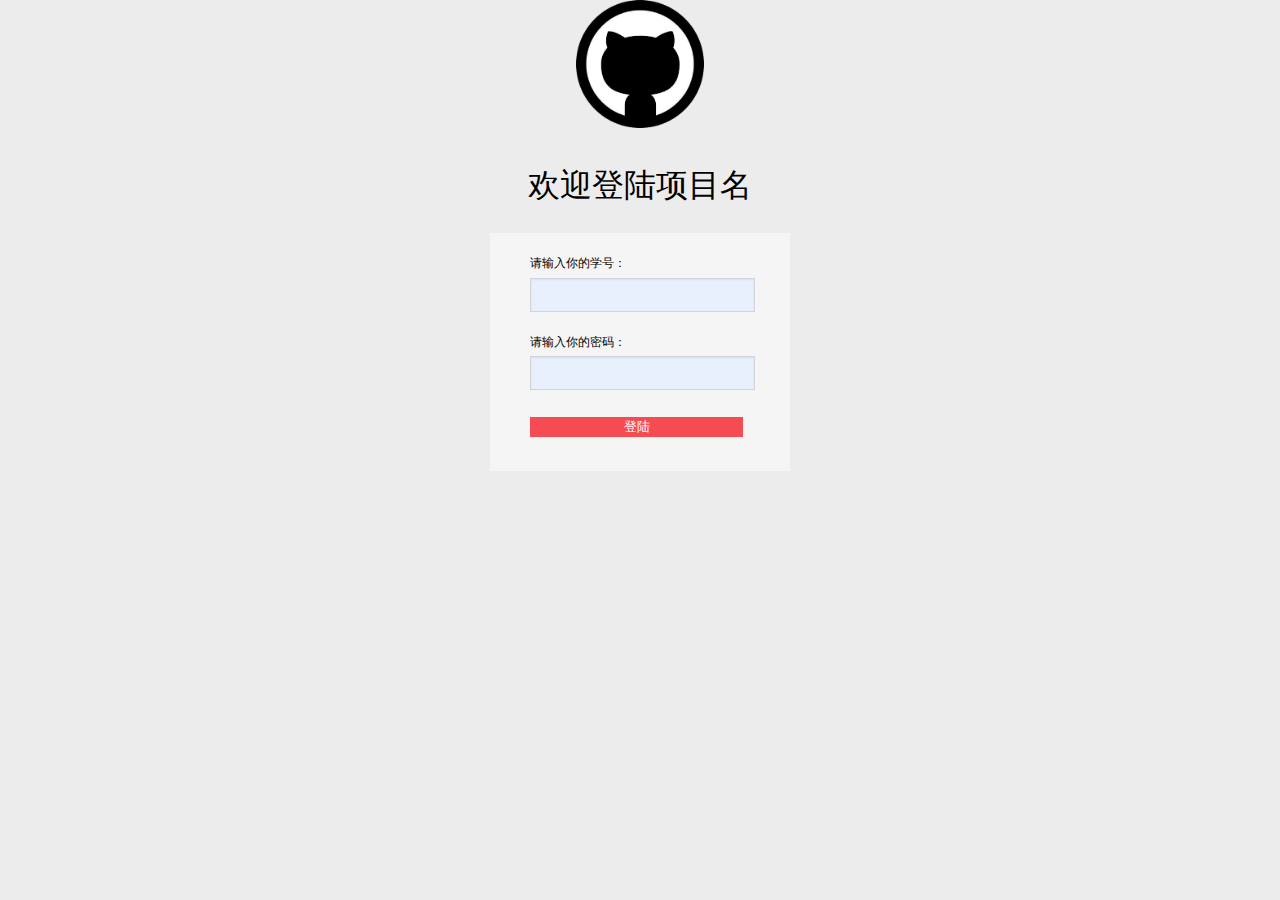
==== WebCode/WebContent/html/login.html @ 36f16230 "2019.6.5" ====
<!DOCTYPE html>
<html>
	<head>
		<meta charset="utf-8">
		<title>登陆</title>
		<link rel="stylesheet" type="text/css" href="../css/page_style_all.css" />
		<!-- Animate.css -->
		<link rel="stylesheet" href="../css/login/animate.css">
		<!-- Icomoon Icon Fonts-->
		<link rel="stylesheet" href="../../css/login/icomoon.css">
		<!-- Theme style  -->
		<link rel="stylesheet" href="../css/login/style.css">


		<link rel="stylesheet" type="text/css" href="../css/font-awesome-4.7.0/css/font-awesome.min.css" />
		<style type="text/css">
			.padding_top {
				padding-top: 20px;
			}

			.logo {
				width: 10%;
			}

			#div_body {}

			h1 {
				text-align: center;
				font-weight: 300;
			}

			.body_login {
				text-align: left;
				width: 300px;
				height: 237.93px;
				background: whitesmoke;
			}

			.input {
				border: 1px solid #d1d5da;
				box-shadow: inset 0 1px 2px rgba(27, 31, 35, .075);
				font-size: 16px;
				line-height: 20px;
				min-height: 20px;
				padding: 6px 8px;
				background-color: rgb(232, 240, 254) !important;
			}

			li {
				list-style: none;
				font-size: 12px;
			}

			li>input {
				margin-top: 4px;
				background: #E8F0FE;
			}
			.btn{
				display: block;
				text-align: center;
				width: 82%;
			}
		</style>
	</head>
	<body>
		<div class="div1" align="center">
			<!-- 总div -->
			<!-- 顶 -->
			<div id="div_header">
				<!-- 顶部div -->
				<div id="div3">
					<!-- 顶部里 图标div -->
					<img src="../img/github.png" class="logo">
				</div>
			</div>
			<div id="div_body">
				<!-- 字 -->
				<div id="font_welcome">
					<h1>欢迎登陆项目名</h1>
				</div>
				<!-- 字结束 -->
				<form action="" method="">
					<div class="body_login">
						<ul class="padding_top">
							<li>请输入你的学号：</li>
							<li><input type="text" name="" class="input" /></li>
							<li class="padding_top">请输入你的密码：</li>
							<li><input type="password" name="" class="input" /></li>
							<br>
							<input type="submit" name="" id="" value="登陆" class="btn btn-primary" />
						</ul>
					</div>
				</form>


			</div>
		</div>

	</body>
</html>
---- WebCode/WebContent/css/page_style_all.css ----
/* 规定字体与取消四周边框 */
body{
				font-family: "microsoft yahei";
				margin: 0px;
				padding: 0px;
				line-height: 1.7;
				background: #ececec;
			}
/* 网页整体链接样式 */
a{
	color: white;
	transition: color 0.5s;
}
a:hover{
	color: deepskyblue;
}
@keyframes hover{
	from{color: white;}
	to{color: deepskyblue;}
}
a:active{color: white;}
a{
	text-decoration: none;
}
hr {
	margin-top: 2rem;
	border: 2px dashed #666;
}

/*清理浮动  */
.clear:after{
	content: "";
	display: table;
	clear: both;
}
/* 左上角浮动图标 */


.sidebar{
	color: white;
	font-size: 20px;
	float: left;
	margin-left: 40px;
	margin-top: 5px;
	position: fixed;
}

/* 主页标题栏 */
.header_index{
	background-image: url(../img/header-bg.png);
	height: 100px;
}
/* 右上角链接 */
.link{
	float: right;
	font-size: 15px;
	margin-right: 40px;
	margin-top: 50px;
}
/* 正文部分 */
.text{
	width: 60%;
    margin: auto;
	padding-top: 5rem;

}
.portrait{
	height: 250px;
}
.name{
	font-size: 26px;
	line-height: 30px;
}
.usename{
	font-weight: 100;
}
.bio{
	font-weight: 100;
	padding-top: 20px;
}
.page{
	float: left;
	margin-top: -70px;
	background: #fff;
}
.detailed{
	font-size: 30px;
	padding-right: 50px;
}
.grateful{
	color: black !important;
	border: #777777 2px solid;
}
.text div div{
	padding-left: 5px;
}
.size{
	border-top: #777777 2px solid;
	font-size: 25px;
	padding-bottom: 30px;

}
---- WebCode/WebContent/css/login/style.css ----
/* sign up 按钮动画 */
#gtco-header .form-wrap .tab-menu li.active a {
  background: #fff;
  color: #f54c53;
}
a {
  color: deepskyblue;
  -webkit-transition: 0.5s;
  -o-transition: 0.5s;
  transition: 0.5s;
}
a:hover, a:active, a:focus {
  color: #f54c53;
  outline: none;
  text-decoration: none;
}


.gtco-nav #gtco-logo em {
  color: #f54c53;
}


/* 登录框大小位置 */
#gtco-header {
	margin-right: 250px;
	margin-top: 250px;
	float: right;
  background: skyblue;
	width: 25%;
}

#gtco-header .form-wrap .tab-menu {
  padding: 0 !important;
  margin: 0 0 0px 0 !important;
  width: 89.75%;
  /* float: left; */
  z-index: 12;
  position: relative;
}
/* sign up 按钮 */
#gtco-header .form-wrap .tab-menu li {
  list-style: none;
  display: inline;
  float: left;
  width: 50%;
  text-align: center;
}
#gtco-header .form-wrap .tab-menu li a {
  padding: 10px 20px 20px 20px;
  float: left;
	/* sign up 宽度 */
  width: 100%;
  display: block;
  background: rgba(255, 255, 255, 0.5);
  color: #1a1a1a;
}
/* 登陆矿体布局 */
#gtco-header .form-wrap .tab-content {
  z-index: 10;
  position: relative;
  clear: both;
  background: #fff;
  padding: 30px;
	height: 220px;
  border-bottom-left-radius: 7px;
  border-bottom-right-radius: 7px;
}
#gtco-header .form-wrap .tab-content .tab-content-inner {
  display: none;
}
#gtco-header .form-wrap .tab-content .tab-content-inner.active {
  display: block;
}
.btn-primary {
  background: #f54c53;
  color: #fff;
  border: 0px solid #f54c53 !important;
}
.btn-primary:hover, .btn-primary:focus, .btn-primary:active {
  background: #f6646a !important;
  border-color: #f6646a !important;
}
.btn-primary.btn-outline {
  background: transparent;
  color: #f54c53;
  border: 0px solid #f54c53;
}
.btn-primary.btn-outline:hover, .btn-primary.btn-outline:focus, .btn-primary.btn-outline:active {
  background: #f54c53;
  color: #fff;
}
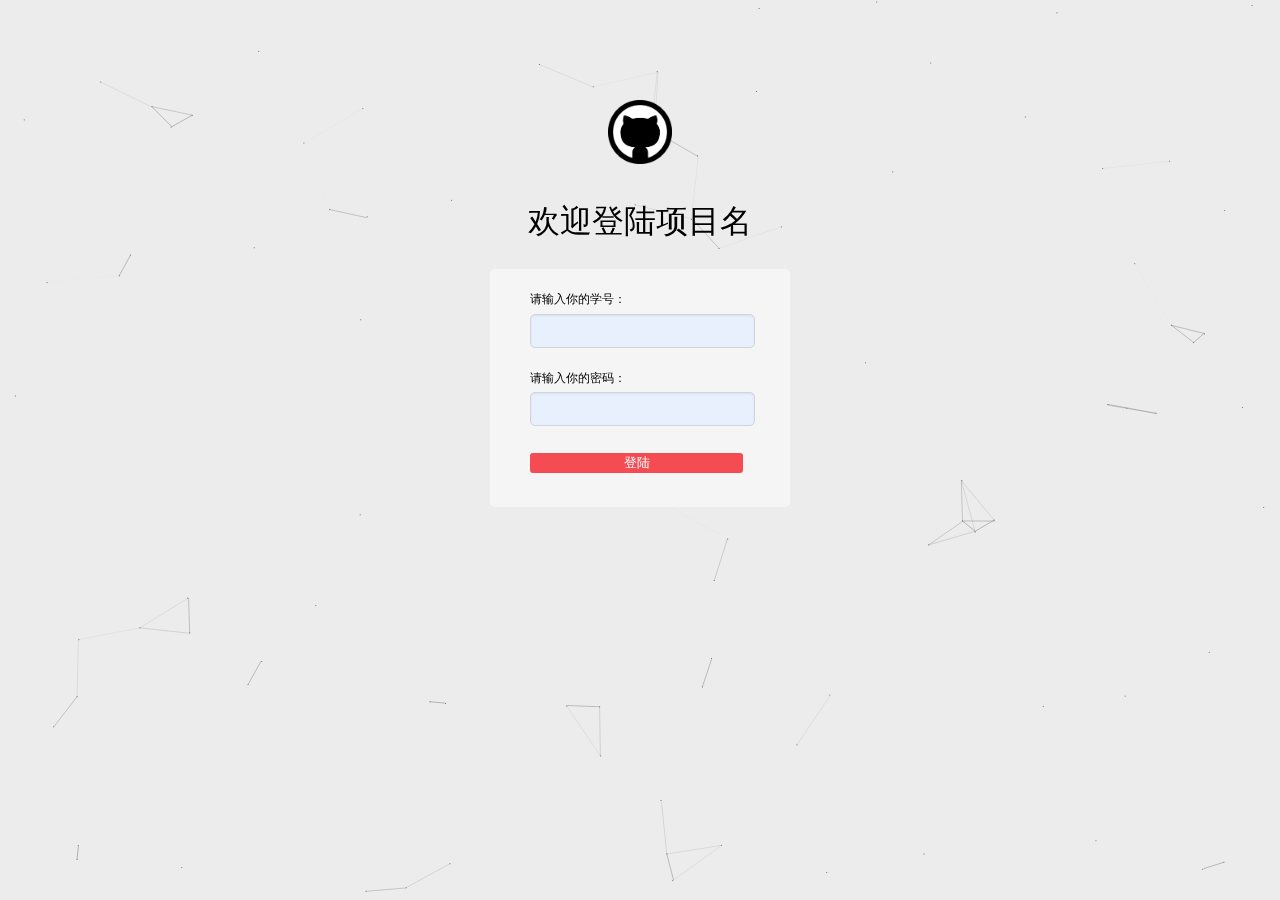
==== commit d4666ae2: "2019.6.6-1" ====
--- a/WebCode/WebContent/html/login.html
+++ b/WebCode/WebContent/html/login.html
@@ -1,4 +1,5 @@
 <!DOCTYPE html>
+<!-- 这是独立登陆页面 -->
 <html>
 	<head>
 		<meta charset="utf-8">
@@ -19,11 +20,9 @@
 			}
 
 			.logo {
-				width: 10%;
+				margin-top: 100px;
+				width: 5%;
 			}
-
-			#div_body {}
-
 			h1 {
 				text-align: center;
 				font-weight: 300;
@@ -34,6 +33,13 @@
 				width: 300px;
 				height: 237.93px;
 				background: whitesmoke;
+				border: 0.0625rem;
+				/* 弧形边框 */
+				/* border-top-left-radius: 5px;
+				border-top-right-radius: 5px;
+				border-bottom-left-radius: 5px;
+				border-bottom-right-radius: 5px; */
+				border-radius: 5px;
 			}
 
 			.input {
@@ -44,6 +50,8 @@
 				min-height: 20px;
 				padding: 6px 8px;
 				background-color: rgb(232, 240, 254) !important;
+				
+				border-radius: 5px;
 			}
 
 			li {
@@ -55,14 +63,17 @@
 				margin-top: 4px;
 				background: #E8F0FE;
 			}
-			.btn{
+
+			.btn {
 				display: block;
 				text-align: center;
 				width: 82%;
 			}
 		</style>
 	</head>
-	<body>
+	<body style="height:100px">
+
+		
 		<div class="div1" align="center">
 			<!-- 总div -->
 			<!-- 顶 -->
@@ -83,9 +94,9 @@
 					<div class="body_login">
 						<ul class="padding_top">
 							<li>请输入你的学号：</li>
-							<li><input type="text" name="" class="input" /></li>
+							<li><input type="text" name="stuNumber" class="input" /></li>
 							<li class="padding_top">请输入你的密码：</li>
-							<li><input type="password" name="" class="input" /></li>
+							<li><input type="password" name="password" class="input" /></li>
 							<br>
 							<input type="submit" name="" id="" value="登陆" class="btn btn-primary" />
 						</ul>
@@ -95,6 +106,6 @@
 
 			</div>
 		</div>
-
-	</body>
+<script src="../js/coooooooool.js"></script>
+</body>
 </html>
--- a/WebCode/WebContent/css/page_style_all.css
+++ b/WebCode/WebContent/css/page_style_all.css
@@ -39,15 +39,12 @@
 .sidebar{
 	color: white;
 	font-size: 20px;
-	float: left;
-	margin-left: 40px;
-	margin-top: 5px;
 	position: fixed;
 }
 
 /* 主页标题栏 */
 .header_index{
-	background-image: url(../img/header-bg.png);
+	background-image: url(/img/header-bg.png);
 	height: 100px;
 }
 /* 右上角链接 */
--- a/WebCode/WebContent/css/login/style.css
+++ b/WebCode/WebContent/css/login/style.css
@@ -2,6 +2,8 @@
 #gtco-header .form-wrap .tab-menu li.active a {
   background: #fff;
   color: #f54c53;
+	border-top-right-radius: 5px;
+	border-top-left-radius: 5px;
 }
 a {
   color: deepskyblue;
@@ -24,10 +26,11 @@
 /* 登录框大小位置 */
 #gtco-header {
 	margin-right: 250px;
-	margin-top: 250px;
+	margin-top: 150px;
 	float: right;
   background: skyblue;
 	width: 25%;
+	
 }
 
 #gtco-header .form-wrap .tab-menu {
@@ -62,7 +65,7 @@
   clear: both;
   background: #fff;
   padding: 30px;
-	height: 220px;
+	height: 300px;
   border-bottom-left-radius: 7px;
   border-bottom-right-radius: 7px;
 }
@@ -76,6 +79,7 @@
   background: #f54c53;
   color: #fff;
   border: 0px solid #f54c53 !important;
+	border-radius: 3px;
 }
 .btn-primary:hover, .btn-primary:focus, .btn-primary:active {
   background: #f6646a !important;
